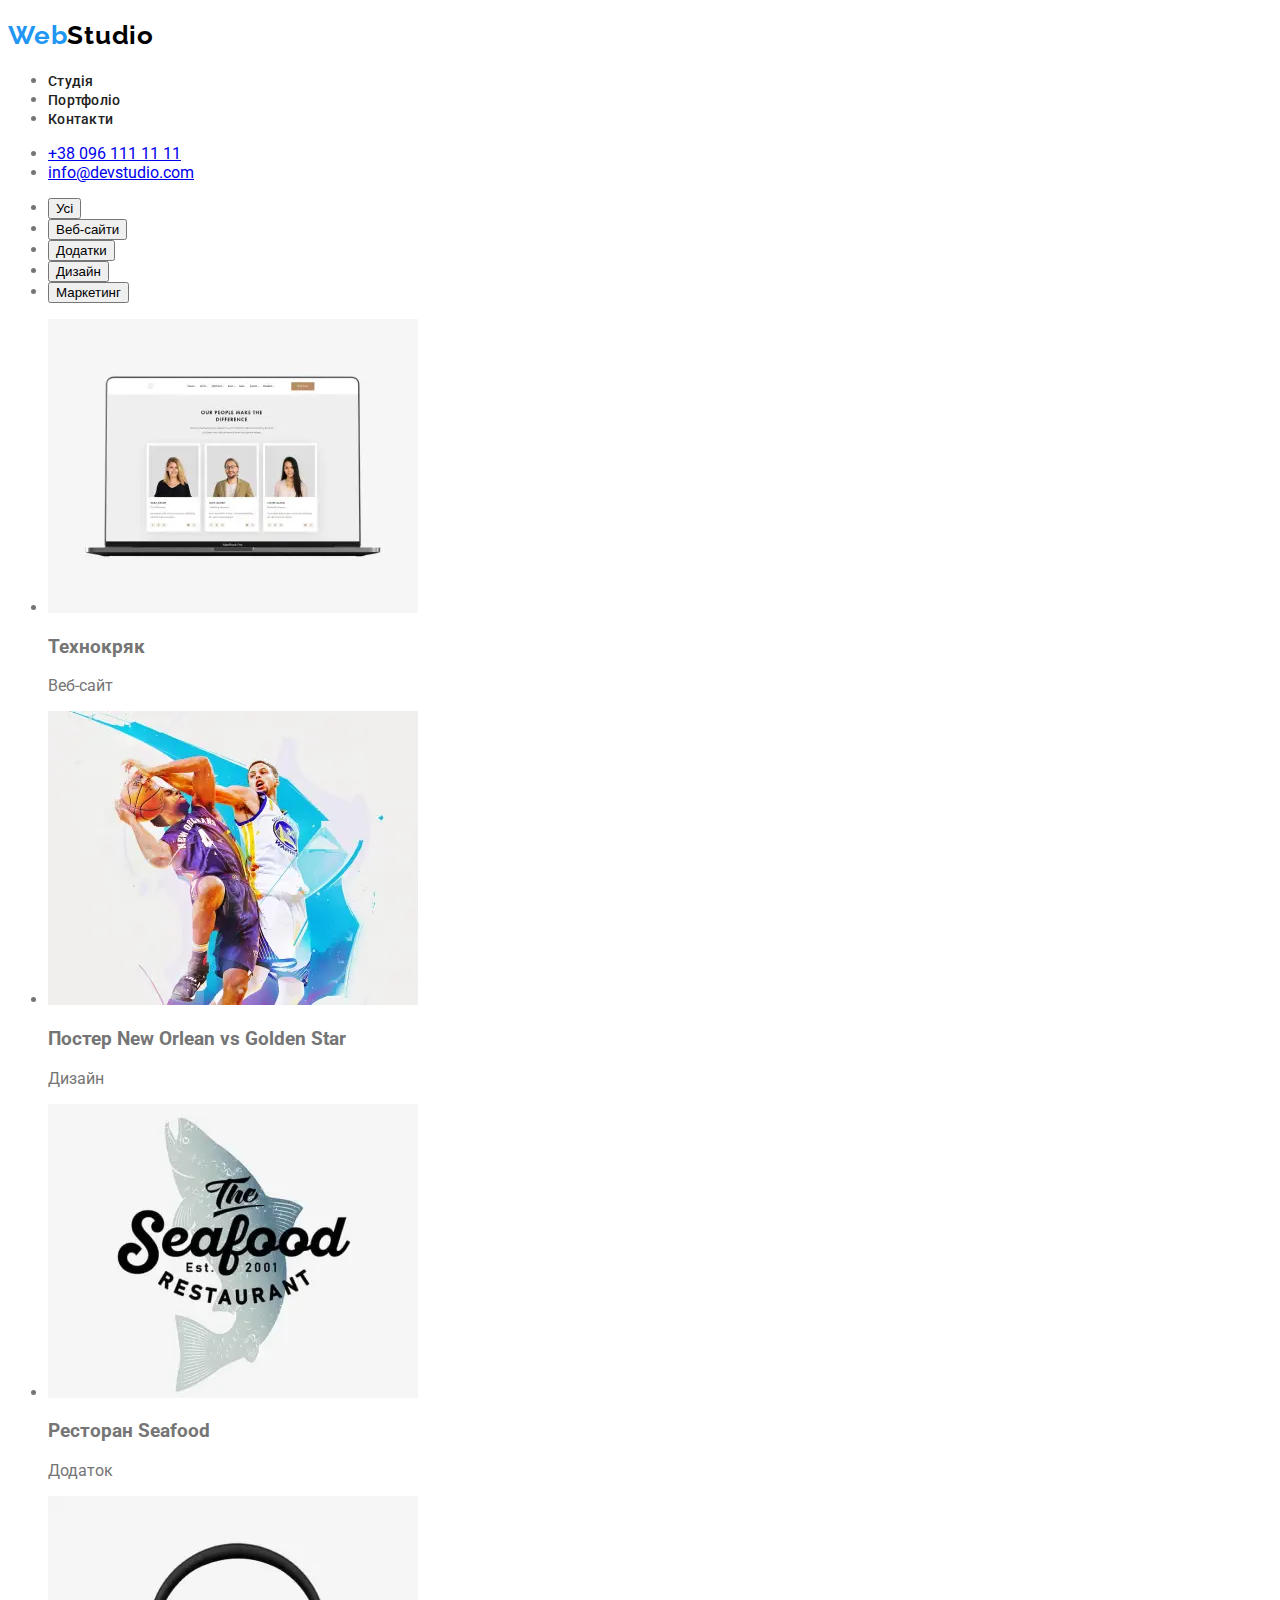
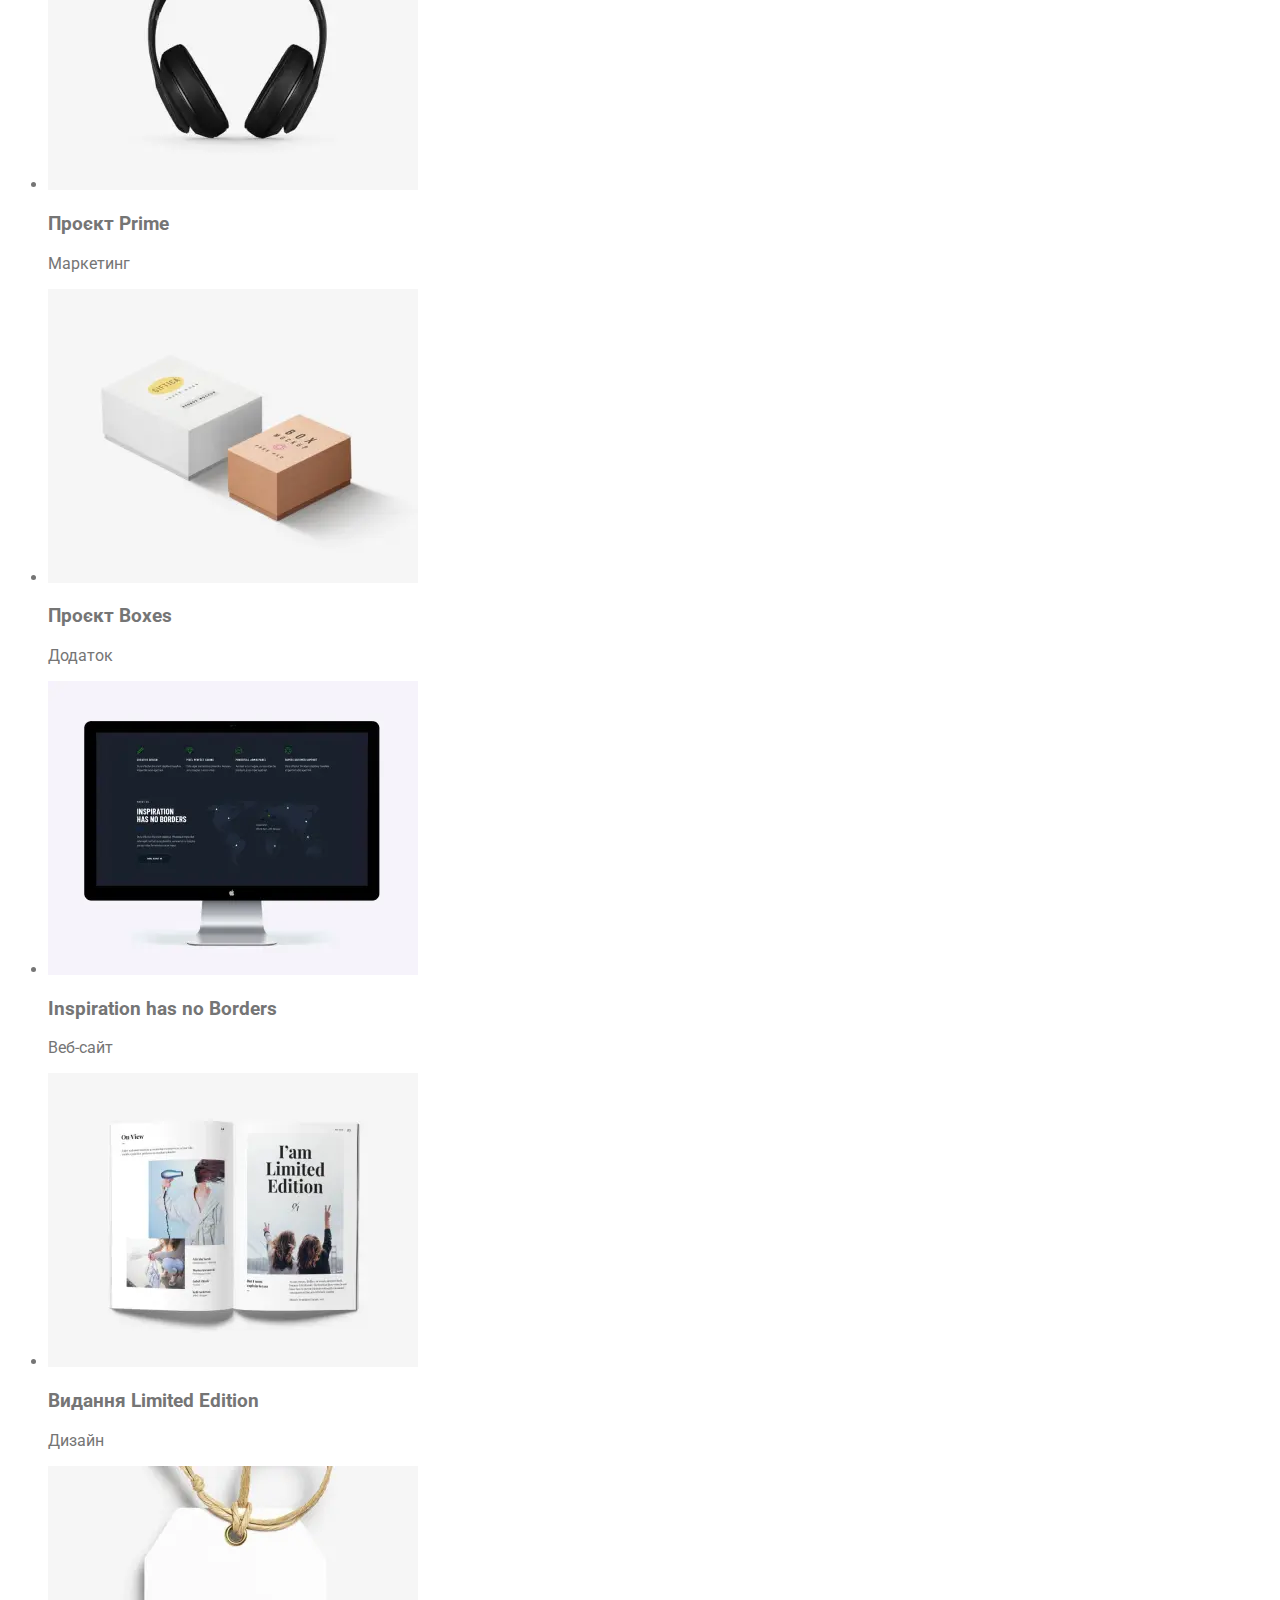
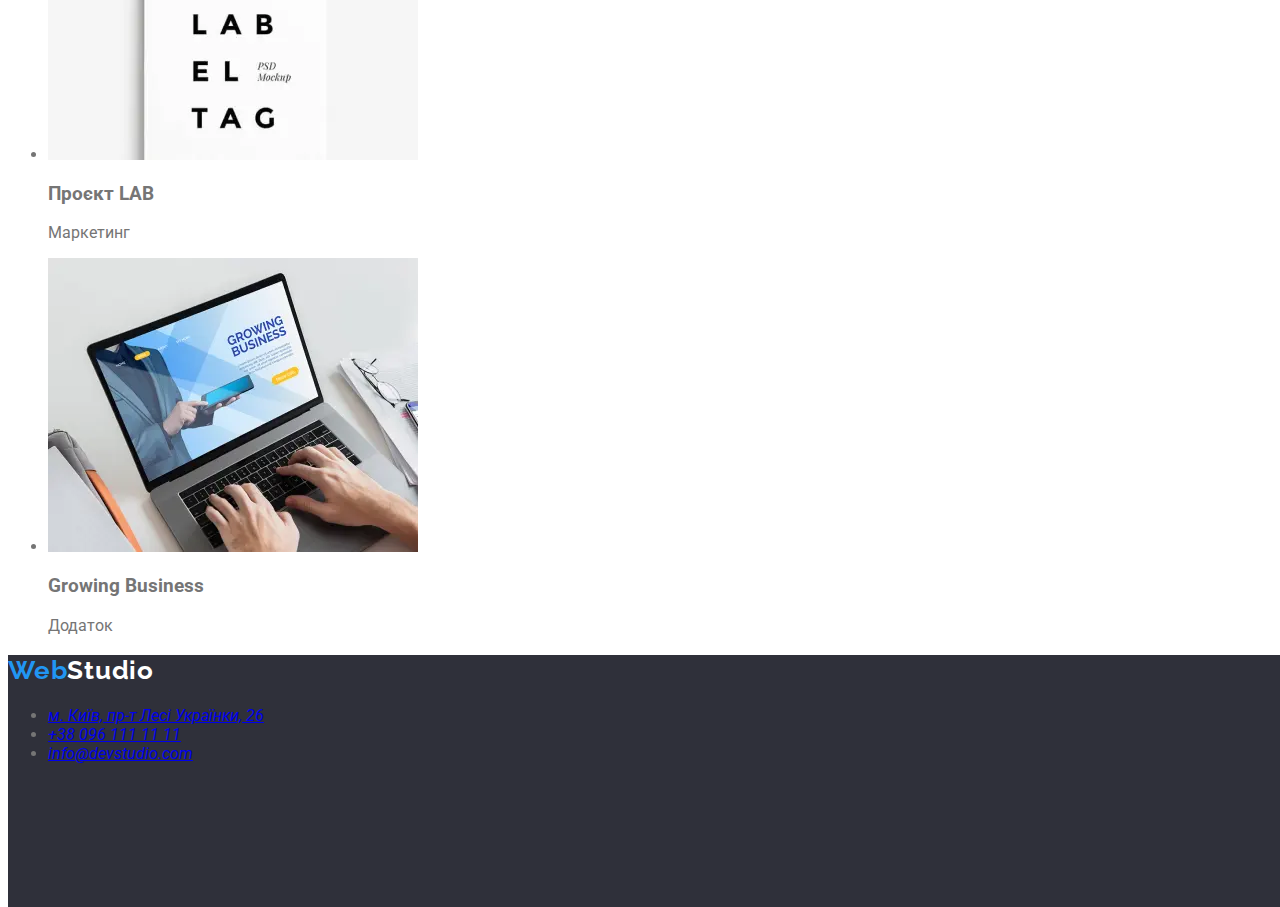
==== portfolio.html @ 32bff119 "add some files" ====
<!-- @format -->

<!DOCTYPE html>
<html lang="uk">
  <head>
    <meta charset="UTF-8" />
    <meta http-equiv="X-UA-Compatible" content="IE=edge" />
    <meta name="viewport" content="width=device-width, initial-scale=1.0" />
    <link rel="preconnect" href="https://fonts.googleapis.com" />
    <link rel="preconnect" href="https://fonts.gstatic.com" crossorigin />
    <link
      href="https://fonts.googleapis.com/css2?family=Raleway:wght@700&family=Roboto:wght@400;500;700;900&display=swap"
      rel="stylesheet"
    />
    <link rel="stylesheet" href="css/styles.css" />
    <title>Portfolio</title>
  </head>
  <body>
    <header class="header">
      <nav>
        <h2>
          <a href="./index.html" class="logo-base"
            >Web<span class="logo">Studio</span></a
          >
        </h2>
        <ul>
          <li><a href="./index.html" class="link-nav">Студія</a></li>
          <li><a href="./portfolio.html" class="link-nav">Портфоліо</a></li>
          <li><a href="#" class="link-nav">Контакти</a></li>
        </ul>
      </nav>
      <ul>
        <li><a href="tel:+380961111111">+38 096 111 11 11</a></li>
        <li><a href="mailto:info@devstudio.com">info@devstudio.com</a></li>
      </ul>
    </header>

    <main>
      <section>
        <ul>
          <li><button type="button">Усі</button></li>
          <li><button type="button">Веб-сайти</button></li>
          <li><button type="button">Додатки</button></li>
          <li><button type="button">Дизайн</button></li>
          <li><button type="button">Маркетинг</button></li>
        </ul>
        <ul>
          <li>
            <img
              src="images/portfolio/Technokryak.webp"
              alt=""
              width="370px"
              height="294px"
            />
            <h3>Технокряк</h3>
            <p>Веб-сайт</p>
          </li>
          <li>
            <img
              src="images/portfolio/Poster New Orlean vs Golden Star.webp"
              alt=""
              width="370px"
              height="294px"
            />
            <h3>Постер New Orlean vs Golden Star</h3>
            <p>Дизайн</p>
          </li>
          <li>
            <img
              src="images/portfolio/Seafood restaurant.webp"
              alt=""
              width="370px"
              height="294px"
            />
            <h3>Ресторан Seafood</h3>
            <p>Додаток</p>
          </li>
          <li>
            <img
              src="images/portfolio/Prime Project.webp"
              alt=""
              width="370px"
              height="294px"
            />
            <h3>Проєкт Prime</h3>
            <p>Маркетинг</p>
          </li>
          <li>
            <img
              src="images/portfolio/Boxes project.webp"
              alt=""
              width="370px"
              height="294px"
            />
            <h3>Проєкт Boxes</h3>
            <p>Додаток</p>
          </li>
          <li>
            <img
              src="images/portfolio/Inspiration has no Borders.webp"
              alt=""
              width="370px"
              height="294px"
            />
            <h3>Inspiration has no Borders</h3>
            <p>Веб-сайт</p>
          </li>
          <li>
            <img
              src="images/portfolio/EDITION Limited Edition.webp"
              alt=""
              width="370px"
              height="294px"
            />
            <h3>Видання Limited Edition</h3>
            <p>Дизайн</p>
          </li>
          <li>
            <img
              src="images/portfolio/Project LAB.webp"
              alt=""
              width="370px"
              height="294px"
            />
            <h3>Проєкт LAB</h3>
            <p>Маркетинг</p>
          </li>
          <li>
            <img
              src="images/portfolio/Growing Business.webp"
              alt=""
              width="370px"
              height="294px"
            />
            <h3>Growing Business</h3>
            <p>Додаток</p>
          </li>
        </ul>
      </section>
    </main>

    <footer class="footer">
      <h2>
        <a href="./index.html" class="logo-base"
          >Web<span class="logo-invert">Studio</span></a
        >
      </h2>
      <address>
        <ul>
          <li>
            <a
              href="https://goo.gl/maps/CPtrU1FHBa2aNyZL9"
              target="_blank"
              rel="noopener noreferrer nofollow"
              >м. Київ, пр-т Лесі Українки, 26
            </a>
          </li>
          <li><a href="tel:+380961111111">+38 096 111 11 11</a></li>
          <li><a href="mailto:info@devstudio.com">info@devstudio.com</a></li>
        </ul>
      </address>
    </footer>
  </body>
</html>
---- css/styles.css ----
:root {
    --color-background:#FFFFFF;
    --color-textbase:#757575;
    --color-title:#212121;
    --color-hoover:#2196F3;
    --color-section:#2F303A;

}
body {
    width: 1600px;
    height: 2346px;
    background-color: var(--color-background);
    font-family: 'Raleway', sans-serif;
    font-family: 'Roboto', sans-serif;
    color:var(--color-textbase)
}
.logo-base {
    font-family: 'Raleway';
    font-style: normal;
    font-weight: 700;
    font-size: 26px;
    line-height: 31px;
    letter-spacing: 0.03em;
    text-decoration: none;
    color: #2196F3;
}
.logo {
    color: #000000;}

.logo-invert {
    color:#FFFFFF;
}
.list {
    list-style-type: none;

}

.link-nav {
        width: 72px;
        height: 16px;
        left: 548px;
        top: 32px;
        font-family: 'Roboto';
        font-style: normal;
        font-weight: 500;
        font-size: 14px;
        line-height: 16px;
        letter-spacing: 0.02em;
        text-decoration:none;
        color: #212121;
}
.link-nav:hover {
    color: var(--color-hoover);
    cursor: pointer;
}
.top-adress:hover {
    color: var(--color-hoover);
        cursor: pointer;

}

.top-adress {
    width: 72px;
        height: 16px;
        left: 548px;
        top: 32px;
        font-family: 'Roboto';
        font-style: normal;
        font-weight: 500;
        font-size: 14px;
        line-height: 16px;
        letter-spacing: 0.02em;
        text-decoration: none;
    color:var(--color-textbase)
}
.hero {
    width: 1600px;
    height: 600px;
    left: 0px;
    top: 80px;
    background-color: var(--color-section);
    
}
.hero-title {
    width: 696px;
        height: 120px;
        left: 452px;
        top: 280px;
        font-family: 'Roboto';
        font-style: normal;
        font-weight: 900;
        font-size: 44px;
        line-height: 60px;
        text-align: center;
        letter-spacing: 0.06em;
        text-transform: uppercase;
        color: #FFFFFF;
}
.button {
    width: 216px;
        height: 50px;           
        background: #2196F3;
        box-shadow: 0px 4px 4px rgba(0, 0, 0, 0.15);
        border-radius: 4px;          
           font-family: 'Roboto';
            font-style: normal;
            font-weight: 700;
            font-size: 16px;
            line-height: 30px;
            letter-spacing: 0.06em;
            color: #FFFFFF;
            border: #2196F3;
}
.features {
   

}
.features-title {
    font-family: 'Roboto';
        font-style: normal;
        font-weight: 700;
        font-size: 14px;
        line-height: 16px;
        letter-spacing: 0.03em;
        color: #212121;

}
.lorem {
    font-family: 'Roboto';
        font-style: normal;
        font-weight: 400;
        font-size: 14px;
        line-height: 24px;
        letter-spacing: 0.03em;
}
.what-we-do-title{font-family: 'Roboto';
    font-style: normal;
    font-weight: 700;
    font-size: 36px;
    line-height: 42px;
    letter-spacing: 0.03em;
    color: #212121;}
.teams{
        
    }
.teams-title {
    font-family: 'Roboto';
        font-style: normal;
        font-weight: 700;
        font-size: 36px;
        line-height: 42px;
        letter-spacing: 0.03em;
        color: #212121;

}
.name {
    font-family: 'Roboto';
        font-style: normal;
        font-weight: 500;
        font-size: 16px;
        line-height: 19px;
        letter-spacing: 0.03em;
        color: #212121;

}
.position {
    font-family: 'Roboto';
        font-style: normal;
        font-weight: 400;
        font-size: 16px;
        line-height: 19px;
        letter-spacing: 0.03em;
        color: #757575;
    
}
.map {
    font-family: 'Roboto';
        font-style: normal;
        font-weight: 400;
        font-size: 14px;
        line-height: 24px;
        letter-spacing: 0.03em;
        color: #FFFFFF;
        text-decoration: none;
}
.footer {
    width: 1600px;
    height: 252px;
    left: 0px;
    top: 2094px;
    background: var(--color-section)
}

.footer-adress {
    font-family: 'Roboto';
    font-style: normal;
    font-weight: 400;
    font-size: 14px;
    line-height: 24px;
    letter-spacing: 0.03em;
    color: rgba(255, 255, 255, 0.6);
    text-decoration: none;

}
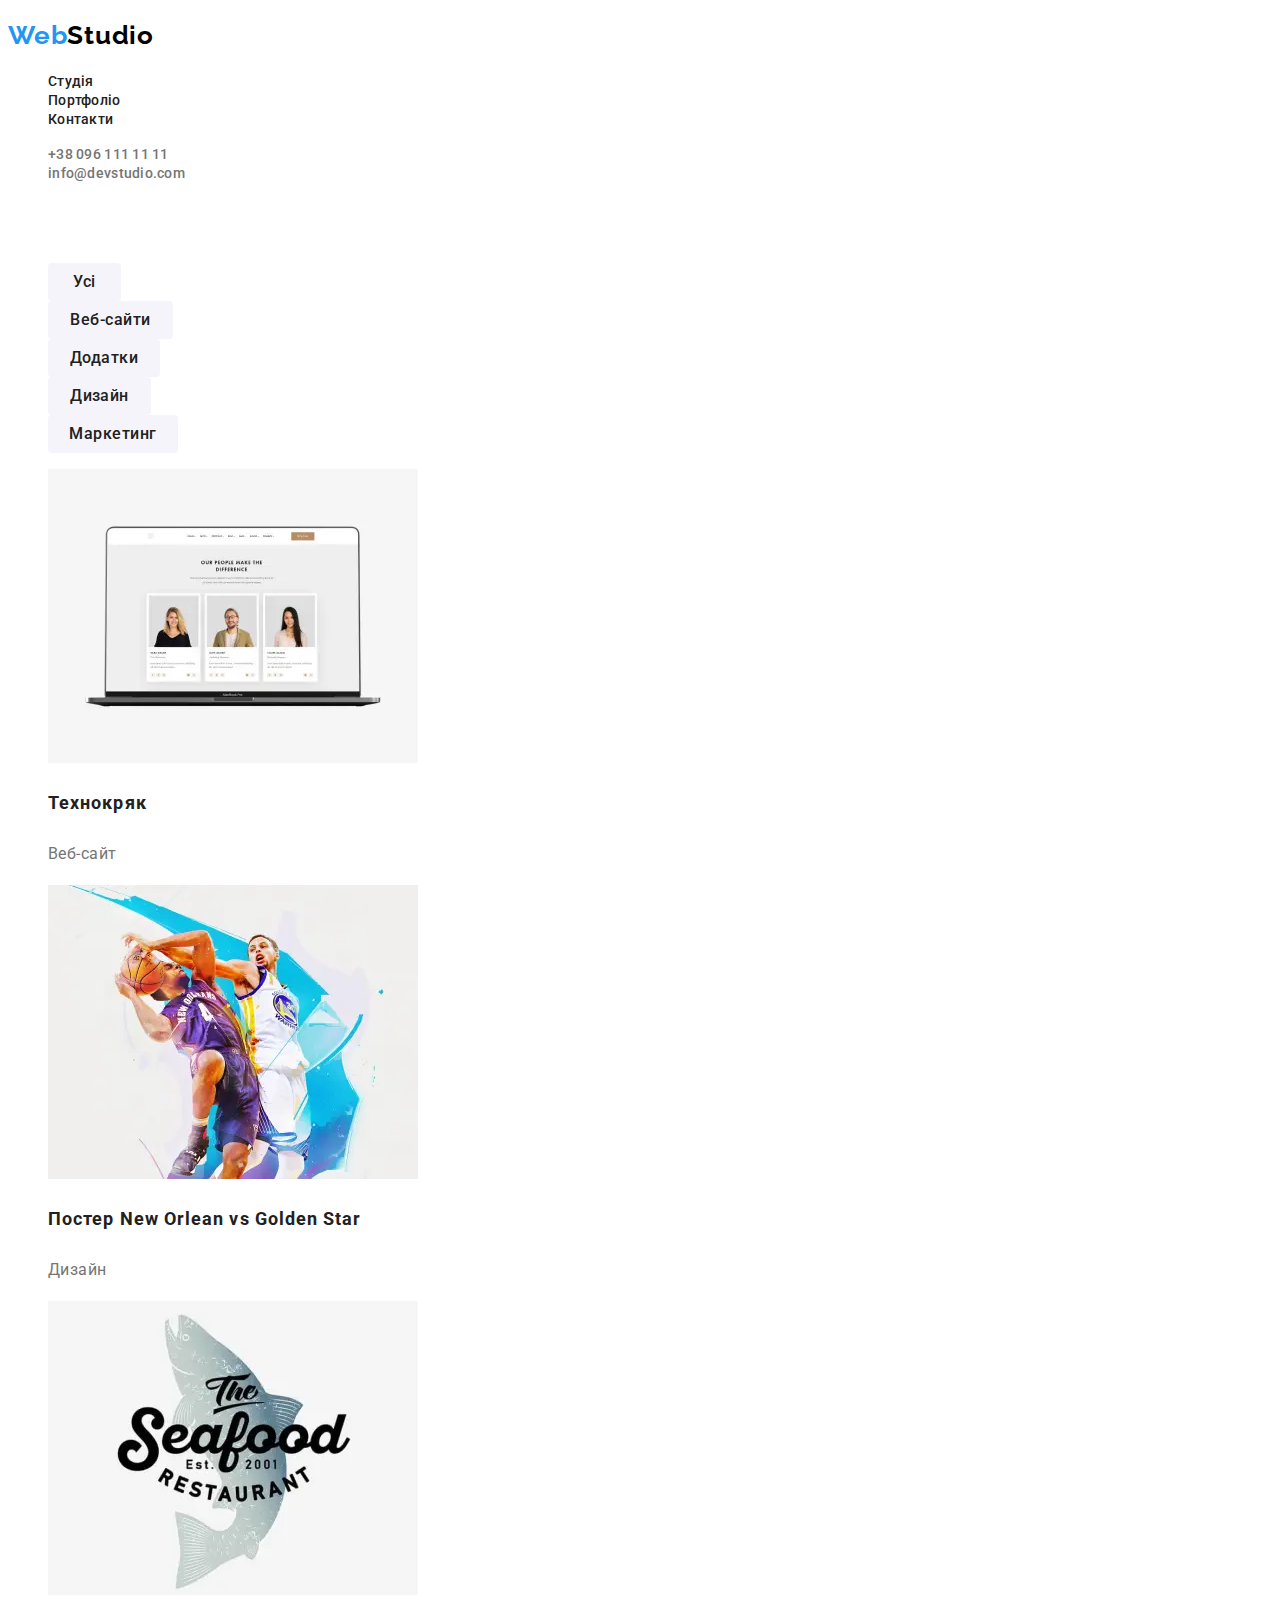
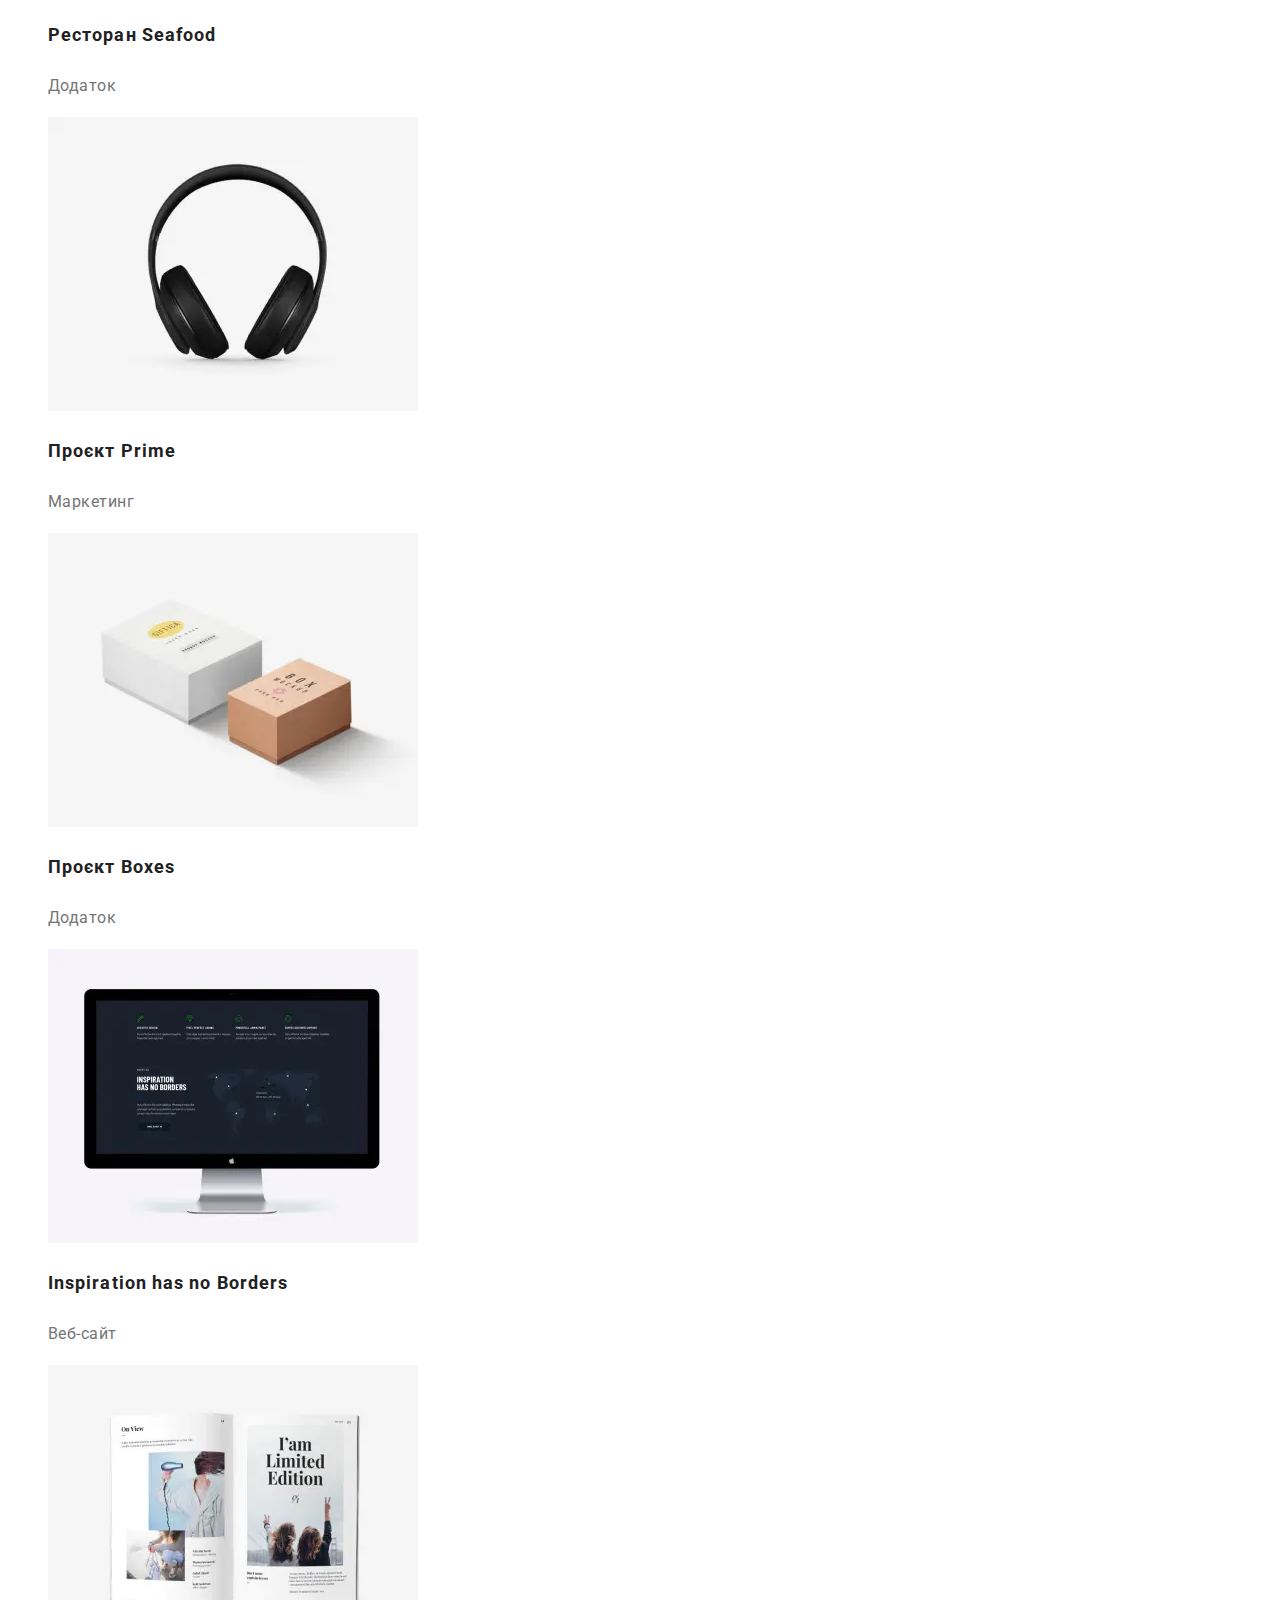
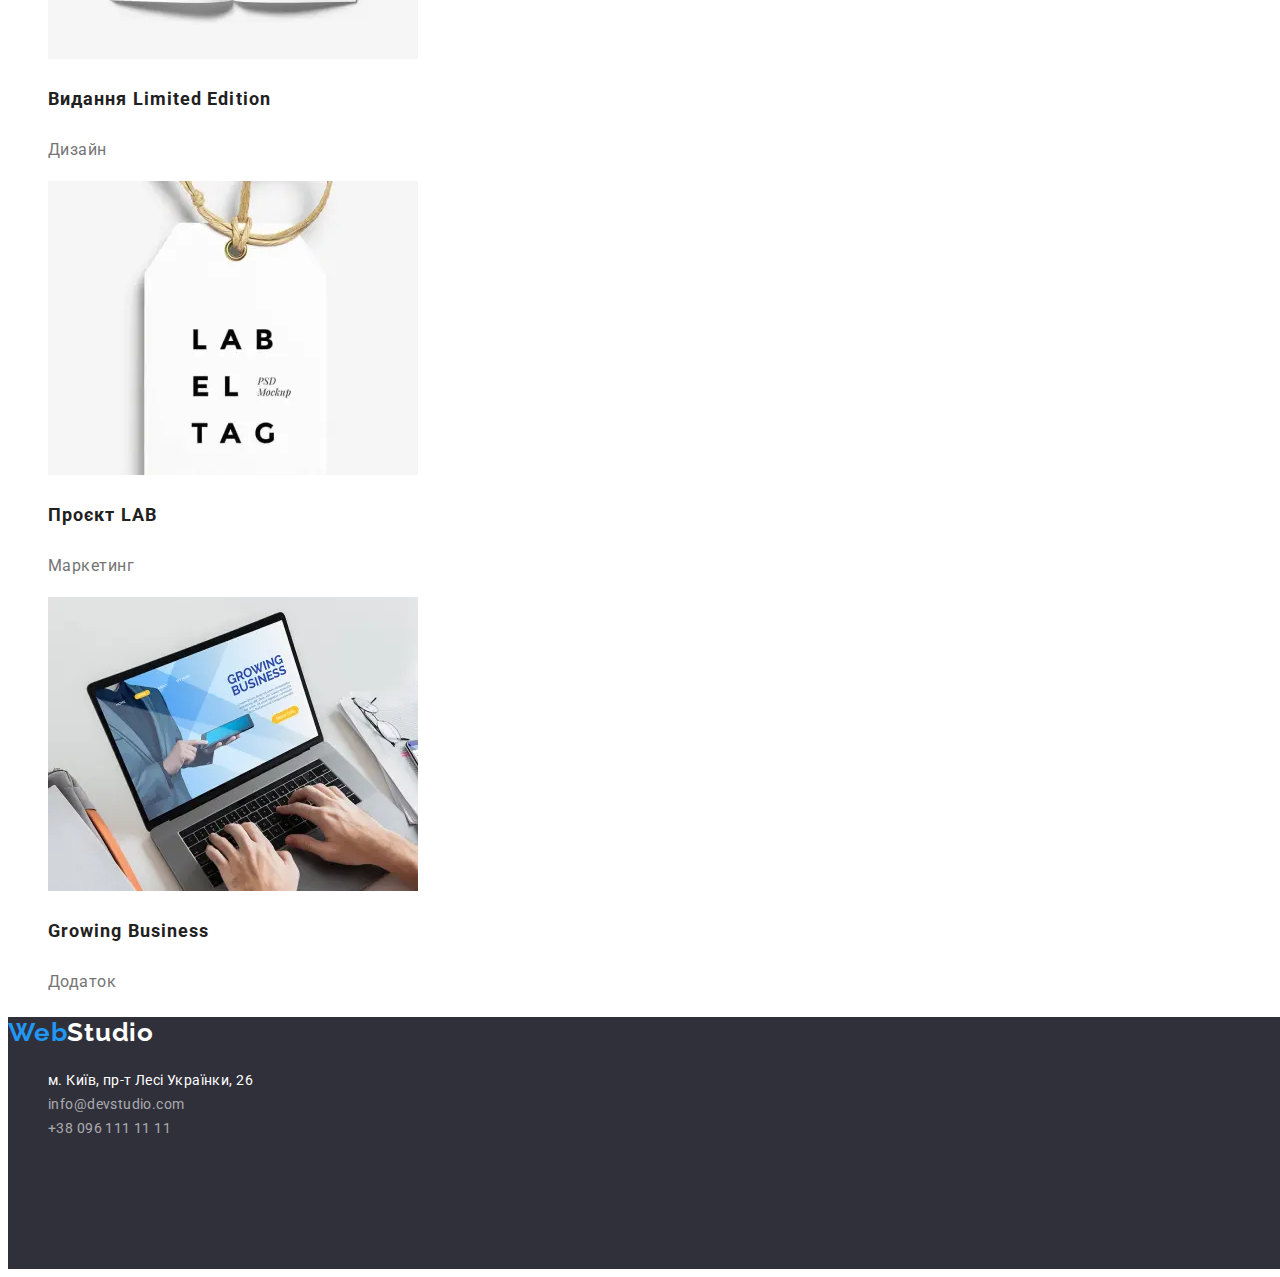
==== commit 97e7a019: "Update html files" ====
--- a/portfolio.html
+++ b/portfolio.html
@@ -19,32 +19,59 @@
     <header class="header">
       <nav>
         <h2>
-          <a href="./index.html" class="logo-base"
-            >Web<span class="logo">Studio</span></a
+          <a class="logo-base" href="./index.html">
+            Web<span class="logo">Studio</span></a
           >
         </h2>
-        <ul>
-          <li><a href="./index.html" class="link-nav">Студія</a></li>
-          <li><a href="./portfolio.html" class="link-nav">Портфоліо</a></li>
-          <li><a href="#" class="link-nav">Контакти</a></li>
+        <ul class="list">
+          <li><a class="link-nav" href="./index.html">Студія</a></li>
+          <li><a class="link-nav" href="./portfolio.html">Портфоліо</a></li>
+          <li><a class="link-nav" href="#">Контакти</a></li>
         </ul>
       </nav>
-      <ul>
-        <li><a href="tel:+380961111111">+38 096 111 11 11</a></li>
-        <li><a href="mailto:info@devstudio.com">info@devstudio.com</a></li>
+      <ul class="list">
+        <li>
+          <a class="top-adress" href=" tel:+380961111111">+38 096 111 11 11</a>
+        </li>
+        <li>
+          <a class="top-adress" href="mailto:info@devstudio.com"
+            >info@devstudio.com</a
+          >
+        </li>
       </ul>
     </header>
 
     <main>
       <section>
-        <ul>
-          <li><button type="button">Усі</button></li>
-          <li><button type="button">Веб-сайти</button></li>
-          <li><button type="button">Додатки</button></li>
-          <li><button type="button">Дизайн</button></li>
-          <li><button type="button">Маркетинг</button></li>
-        </ul>
-        <ul>
+        <h1 class="portfolio-title">Портфоліо</h1>
+        <ul class="list">
+          <li>
+            <button class="button-portfolio all-button" type="button">
+              Усі
+            </button>
+          </li>
+          <li>
+            <button class="button-portfolio web-button" type="button">
+              Веб-сайти
+            </button>
+          </li>
+          <li>
+            <button class="button-portfolio app-button" type="button">
+              Додатки
+            </button>
+          </li>
+          <li>
+            <button class="button-portfolio design-button" type="button">
+              Дизайн
+            </button>
+          </li>
+          <li>
+            <button class="button-portfolio marketing-button" type="button">
+              Маркетинг
+            </button>
+          </li>
+        </ul>
+        <ul class="list">
           <li>
             <img
               src="images/portfolio/Technokryak.webp"
@@ -52,8 +79,8 @@
               width="370px"
               height="294px"
             />
-            <h3>Технокряк</h3>
-            <p>Веб-сайт</p>
+            <h3 class="project-title">Технокряк</h3>
+            <p class="project-subtitle">Веб-сайт</p>
           </li>
           <li>
             <img
@@ -62,8 +89,8 @@
               width="370px"
               height="294px"
             />
-            <h3>Постер New Orlean vs Golden Star</h3>
-            <p>Дизайн</p>
+            <h3 class="project-title">Постер New Orlean vs Golden Star</h3>
+            <p class="project-subtitle">Дизайн</p>
           </li>
           <li>
             <img
@@ -72,8 +99,8 @@
               width="370px"
               height="294px"
             />
-            <h3>Ресторан Seafood</h3>
-            <p>Додаток</p>
+            <h3 class="project-title">Ресторан Seafood</h3>
+            <p class="project-subtitle">Додаток</p>
           </li>
           <li>
             <img
@@ -82,8 +109,8 @@
               width="370px"
               height="294px"
             />
-            <h3>Проєкт Prime</h3>
-            <p>Маркетинг</p>
+            <h3 class="project-title">Проєкт Prime</h3>
+            <p class="project-subtitle">Маркетинг</p>
           </li>
           <li>
             <img
@@ -92,8 +119,8 @@
               width="370px"
               height="294px"
             />
-            <h3>Проєкт Boxes</h3>
-            <p>Додаток</p>
+            <h3 class="project-title">Проєкт Boxes</h3>
+            <p class="project-subtitle">Додаток</p>
           </li>
           <li>
             <img
@@ -102,8 +129,8 @@
               width="370px"
               height="294px"
             />
-            <h3>Inspiration has no Borders</h3>
-            <p>Веб-сайт</p>
+            <h3 class="project-title">Inspiration has no Borders</h3>
+            <p class="project-subtitle">Веб-сайт</p>
           </li>
           <li>
             <img
@@ -112,8 +139,8 @@
               width="370px"
               height="294px"
             />
-            <h3>Видання Limited Edition</h3>
-            <p>Дизайн</p>
+            <h3 class="project-title">Видання Limited Edition</h3>
+            <p class="project-subtitle">Дизайн</p>
           </li>
           <li>
             <img
@@ -122,8 +149,8 @@
               width="370px"
               height="294px"
             />
-            <h3>Проєкт LAB</h3>
-            <p>Маркетинг</p>
+            <h3 class="project-title">Проєкт LAB</h3>
+            <p class="project-subtitle">Маркетинг</p>
           </li>
           <li>
             <img
@@ -132,8 +159,8 @@
               width="370px"
               height="294px"
             />
-            <h3>Growing Business</h3>
-            <p>Додаток</p>
+            <h3 class="project-title">Growing Business</h3>
+            <p class="project-subtitle">Додаток</p>
           </li>
         </ul>
       </section>
@@ -146,17 +173,26 @@
         >
       </h2>
       <address>
-        <ul>
+        <ul class="list">
           <li>
             <a
+              class="map"
               href="https://goo.gl/maps/CPtrU1FHBa2aNyZL9"
               target="_blank"
               rel="noopener noreferrer nofollow"
               >м. Київ, пр-т Лесі Українки, 26
             </a>
           </li>
-          <li><a href="tel:+380961111111">+38 096 111 11 11</a></li>
-          <li><a href="mailto:info@devstudio.com">info@devstudio.com</a></li>
+          <li>
+            <a class="footer-adress" href="mailto:info@devstudio.com"
+              >info@devstudio.com</a
+            >
+          </li>
+          <li>
+            <a class="footer-adress" href="tel:+380961111111"
+              >+38 096 111 11 11</a
+            >
+          </li>
         </ul>
       </address>
     </footer>
--- a/css/styles.css
+++ b/css/styles.css
@@ -1,16 +1,15 @@
 :root {
+    --color-logo:#000000;
     --color-background:#FFFFFF;
     --color-textbase:#757575;
     --color-title:#212121;
     --color-hoover:#2196F3;
     --color-section:#2F303A;
+    --color-button-background:#F5F4FA;
 
 }
 body {
-    width: 1600px;
-    height: 2346px;
     background-color: var(--color-background);
-    font-family: 'Raleway', sans-serif;
     font-family: 'Roboto', sans-serif;
     color:var(--color-textbase)
 }
@@ -22,55 +21,50 @@
     line-height: 31px;
     letter-spacing: 0.03em;
     text-decoration: none;
-    color: #2196F3;
+    color: var(--color-hoover);
 }
 .logo {
-    color: #000000;}
+    color: var(--color-logo);}
 
 .logo-invert {
-    color:#FFFFFF;
+    color:var(--color-background);
 }
 .list {
     list-style-type: none;
-
-}
-
-.link-nav {
+   }
+   
+   .link-nav {
         width: 72px;
         height: 16px;
         left: 548px;
         top: 32px;
-        font-family: 'Roboto';
-        font-style: normal;
         font-weight: 500;
         font-size: 14px;
         line-height: 16px;
         letter-spacing: 0.02em;
         text-decoration:none;
-        color: #212121;
+        color: var(--color-title);;
 }
 .link-nav:hover {
     color: var(--color-hoover);
-    cursor: pointer;
+    
 }
 .top-adress:hover {
     color: var(--color-hoover);
-        cursor: pointer;
+        
 
 }
 
 .top-adress {
     width: 72px;
-        height: 16px;
-        left: 548px;
-        top: 32px;
-        font-family: 'Roboto';
-        font-style: normal;
-        font-weight: 500;
-        font-size: 14px;
-        line-height: 16px;
-        letter-spacing: 0.02em;
-        text-decoration: none;
+    height: 16px;
+    left: 548px;
+    top: 32px;
+    font-weight: 500;
+    font-size: 14px;
+    line-height: 16px;
+    letter-spacing: 0.02em;
+    text-decoration: none;
     color:var(--color-textbase)
 }
 .hero {
@@ -86,110 +80,98 @@
         height: 120px;
         left: 452px;
         top: 280px;
-        font-family: 'Roboto';
-        font-style: normal;
         font-weight: 900;
         font-size: 44px;
         line-height: 60px;
         text-align: center;
         letter-spacing: 0.06em;
         text-transform: uppercase;
-        color: #FFFFFF;
+        color: var(--color-background);
 }
 .button {
     width: 216px;
-        height: 50px;           
-        background: #2196F3;
-        box-shadow: 0px 4px 4px rgba(0, 0, 0, 0.15);
-        border-radius: 4px;          
-           font-family: 'Roboto';
-            font-style: normal;
-            font-weight: 700;
-            font-size: 16px;
-            line-height: 30px;
-            letter-spacing: 0.06em;
-            color: #FFFFFF;
-            border: #2196F3;
+    height: 50px;           
+    background: var(--color-hoover);
+    box-shadow: 0px 4px 4px rgba(0, 0, 0, 0.15);
+    border-radius: 4px;
+    font-family: 'Roboto';
+    font-style: normal;
+    font-weight: 700;
+    font-size: 16px;
+    line-height: 30px;
+    letter-spacing: 0.06em;
+    color: var(--color-background);
+    border: 0em;
+    cursor: pointer;
 }
 .features {
    
 
 }
 .features-title {
-    font-family: 'Roboto';
-        font-style: normal;
         font-weight: 700;
         font-size: 14px;
         line-height: 16px;
         letter-spacing: 0.03em;
-        color: #212121;
+        color: var(--color-title);
 
 }
 .lorem {
-    font-family: 'Roboto';
-        font-style: normal;
         font-weight: 400;
         font-size: 14px;
         line-height: 24px;
         letter-spacing: 0.03em;
 }
-.what-we-do-title{font-family: 'Roboto';
-    font-style: normal;
+.what-we-do-title{
     font-weight: 700;
     font-size: 36px;
     line-height: 42px;
     letter-spacing: 0.03em;
-    color: #212121;}
+    color: var(--color-title);
+}
 .teams{
         
     }
 .teams-title {
-    font-family: 'Roboto';
-        font-style: normal;
         font-weight: 700;
         font-size: 36px;
         line-height: 42px;
         letter-spacing: 0.03em;
-        color: #212121;
+        color: var(--color-title);
 
 }
 .name {
-    font-family: 'Roboto';
-        font-style: normal;
         font-weight: 500;
         font-size: 16px;
         line-height: 19px;
         letter-spacing: 0.03em;
-        color: #212121;
+        color: var(--color-title);
 
 }
 .position {
-    font-family: 'Roboto';
-        font-style: normal;
         font-weight: 400;
         font-size: 16px;
         line-height: 19px;
         letter-spacing: 0.03em;
-        color: #757575;
+        color: var(--color-textbase);
     
-}
-.map {
-    font-family: 'Roboto';
-        font-style: normal;
-        font-weight: 400;
-        font-size: 14px;
-        line-height: 24px;
-        letter-spacing: 0.03em;
-        color: #FFFFFF;
-        text-decoration: none;
 }
 .footer {
     width: 1600px;
     height: 252px;
-    left: 0px;
-    top: 2094px;
     background: var(--color-section)
 }
+.map {
+    font-family: 'Roboto';
+        font-style: normal;
+        font-weight: 400;
+        font-size: 14px;
+        line-height: 24px;
+        letter-spacing: 0.03em;
+        color:var(--color-background);
+        text-decoration: none;
+}
+
 
 .footer-adress {
     font-family: 'Roboto';
@@ -202,3 +184,63 @@
     text-decoration: none;
 
 }
+.portfolio-title {
+    visibility: hidden;
+
+}
+.button-portfolio{
+    font-family: 'Roboto';
+        font-style: normal;
+        font-weight: 500;
+        font-size: 16px;
+        line-height: 26px;
+        text-align: center;
+        letter-spacing: 0.03em;
+        color: var(--color-title);
+    background: var(--color-button-background);
+        border-radius: 4px;
+        border: 0em;
+        cursor: pointer;
+   }
+   .button-portfolio:hover {
+    color: var(--color-background);
+    background: var(--color-hoover);
+    box-shadow: 0px 3px 1px rgba(0, 0, 0, 0.1), 0px 1px 2px rgba(0, 0, 0, 0.08), 0px 2px 2px rgba(0, 0, 0, 0.12);
+
+   }
+   
+.all-button {
+    width: 73px;
+    height: 38px;
+}
+.web-button {
+width: 125px;
+    height: 38px;
+}
+.app-button {
+    width: 112px;
+    height: 38px;
+}
+.design-button {
+    width: 103px;
+    height: 38px;
+} 
+.marketing-button {
+    width: 130px;
+    height: 38px;
+}
+.project-title {
+    font-weight: 700;
+        font-size: 18px;
+        line-height: 36px;
+        letter-spacing: 0.06em;
+        color:var(--color-title);
+}
+.project-subtitle {
+        font-weight: 400;
+        font-size: 16px;
+        line-height: 30px;
+        letter-spacing: 0.03em;
+        color:var(--color-textbase);
+}
+    